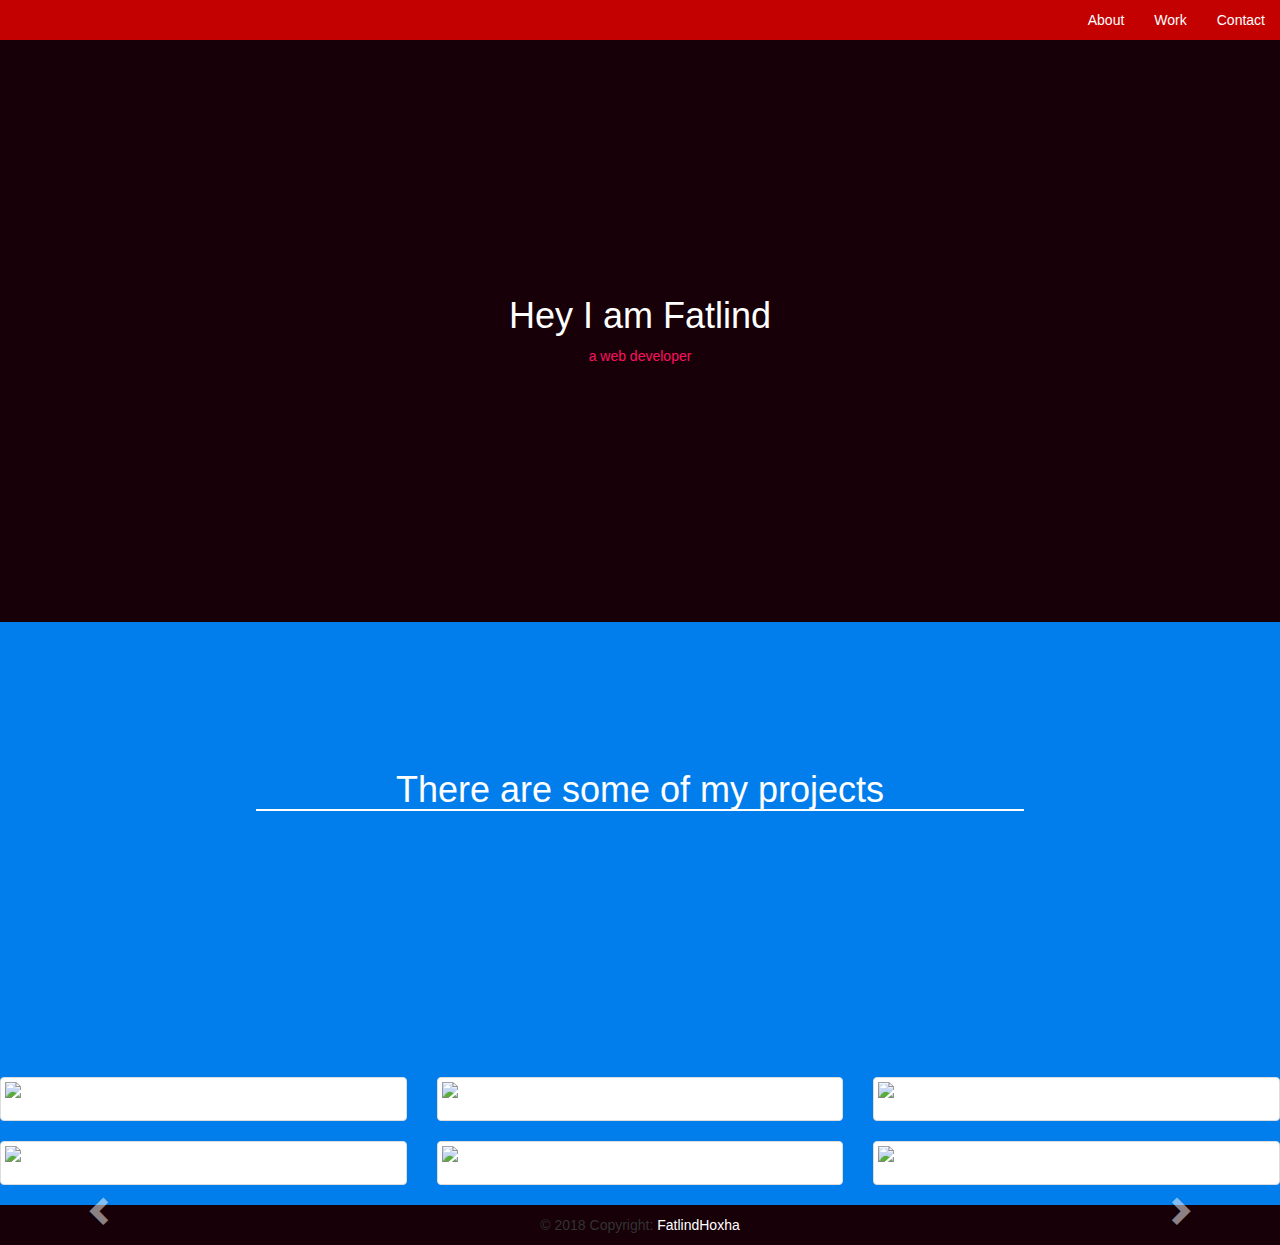
==== index.html @ 806d53d8 "Updates" ====
<!DOCTYPE html>
<html>
<head>
	<title>PersonalPortfolio</title>
	<link rel="stylesheet" type="text/css" href="style.css">
		<link rel="stylesheet" href="bootstrap-4.3.1-dist/css/bootstrap.min.css">
  <link rel="stylesheet" href="bootstrap-4.3.1-dist/css/bootstrap.css">
	<link rel="stylesheet" href="https://maxcdn.bootstrapcdn.com/bootstrap/3.4.0/css/bootstrap.min.css">

<!-- jQuery library -->
<script src="https://ajax.googleapis.com/ajax/libs/jquery/3.4.1/jquery.min.js"></script>
<!-- Latest compiled JavaScript -->
<script src="https://maxcdn.bootstrapcdn.com/bootstrap/3.4.0/js/bootstrap.min.js"></script>
</head>
<body>
	<header>
		<div class="row background">
    <!--<div class="col-1">
      <nav class="navbar navbar-toggleable-md navbar-light ">
    
        <button class="navbar-toggler navbar-toggler-left" type="button" data-toggle="collapse" data-target="#navbarSupportedContent" aria-controls="navbarSupportedContent" aria-expanded="false" aria-label="Toggle navigation">
          <span class="navbar-toggler-icon"></span>
        </button>
      </nav>
    </div>--> 
    <div class="col-11">
    		<ul class="nav justify-content-end">
  <li class="nav-item">
    <a class="nav-link active" href="">About</a>
  </li>
  <li class="nav-item">
    <a class="nav-link" href="#">Work</a>
  </li>
   <li class="nav-item">
    <a class="nav-link" href="Contact.html">Contact</a>
  </li>
</ul
      
    </div>
  </div>





	<!--
	<ul class="nav justify-content-end">
  <li class="nav-item">
    <a class="nav-link active" href="#">About</a>
  </li>
  <li class="nav-item">
    <a class="nav-link" href="#">Work</a>
  </li>
   <li class="nav-item">
    <a class="nav-link" href="#">Contact</a>
  </li>
</ul
 
		<ul class="nav nav-pills">
		  <li class="nav-item">
		    <a class="nav-link active" href="#">Active</a>
		  </li>
		  <li class="nav-item">
		    <a class="nav-link" href="#">Link</a>
		  </li>
		  <li class="nav-item">
		    <a class="nav-link disabled" href="#" tabindex="-1" aria-disabled="true">Disabled</a>
		  </li>
		</ul>-->
		<!--<ul class="nav nav-pills">
  <li class="nav-item">
    <a class="nav-link active" href="#">About</a>
    <li class="nav-item">
    <a class="nav-link active" href="#">Work</a>
    <li class="nav-item">
    <a class="nav-link active" href="#">Contact</a>
-->
  <!--
  <li class="nav-item dropdown">
    <a class="nav-link dropdown-toggle" data-toggle="dropdown" href="#" role="button" aria-haspopup="true" aria-expanded="false">Dropdown</a>
    <div class="dropdown-menu">
      <a class="dropdown-item" href="#">Action</a>
      <a class="dropdown-item" href="#">Another action</a>
      <a class="dropdown-item" href="#">Something else here</a>
      <div class="dropdown-divider"></div>
    </div>
  </li>-->


	</header>
			<section id="welcome-section" class="welcome-section">
<h1>Hey I am Fatlind</h1>
<p>a web developer</p>
</section>

	<section id="work">
		<section id="title">
			<h1>There are some of my projects</h1>
		</section>
		
	<div class="row">
		<div class="col-md-4">
			<div class="thumbnail">
				<a href="">
				<img src="https://c2.staticflickr.com/4/3689/10613180113_fdf7bcd316_b.jpg">
				</a>
				<div class="caption">
				</div>
			</div>		
	</div>
	<div class="col-md-4">
			<div class="thumbnail">
				<a href="">
				<img src="https://c2.staticflickr.com/4/3689/10613180113_fdf7bcd316_b.jpg">
				</a>
				<div class="caption">
				</div>
			</div>
		</div>
			<div class="col-md-4">
			 <div class="thumbnail">
				<a href="">
				<img src="https://c2.staticflickr.com/4/3689/10613180113_fdf7bcd316_b.jpg">
				</a>
				<div class="caption">
				</div>
			 </div>
			</div>
</div>
<div class="row">
		<div class="col-md-4">
			<div class="thumbnail">
				<a href="">
				<img src="https://c2.staticflickr.com/4/3689/10613180113_fdf7bcd316_b.jpg">
				</a>
				<div class="caption">
				</div>
			</div>		
	</div>
	<div class="col-md-4">
			<div class="thumbnail">
				<a href="">
				<img src="https://c2.staticflickr.com/4/3689/10613180113_fdf7bcd316_b.jpg">
				</a>
				<div class="caption">
				</div>
			</div>
		</div>
			<div class="col-md-4">
			 <div class="thumbnail">
				<a href="">
				<img src="https://c2.staticflickr.com/4/3689/10613180113_fdf7bcd316_b.jpg">
				</a>
				<div class="caption">
				</div>
			 </div>
			</div>
</div>
	</section>


<section id="slides">
    <div id="myCarousel" class="carousel slide" data-ride="carousel">
  <!-- Indicators -->
  <ol class="carousel-indicators">
    <li data-target="#myCarousel" data-slide-to="0" class="active"></li>
    <li data-target="#myCarousel" data-slide-to="1"></li>
    <li data-target="#myCarousel" data-slide-to="2"></li>
  </ol>

  <!-- Wrapper for slides -->
  <div class="carousel-inner">
  
    <div class="item">
      <img src="https://encrypted-tbn0.gstatic.com/images?q=tbn:ANd9GcS0feu5BfAD3grt6Usd8W6xfUdrLM9PPsj7ZLe42Tn7UqU_u4GcuQ" alt="New York">
    </div>
    <div class="item">
      <img src="https://encrypted-tbn0.gstatic.com/images?q=tbn:ANd9GcRIIQ-t7rDp0EsV-l-ntpeQ32FaeoiSa4K9OFOPBV0HHABIpg5H" alt="New York">
    </div>
    <div class="item">
      <img src="https://i.pinimg.com/originals/36/04/85/36048520b4d9281664f3656223fe53db.jpg" alt="New York">
    </div>
  </div>

  <!-- Left and right controls -->
  <a class="left carousel-control" href="#myCarousel" data-slide="prev">
    <span class="glyphicon glyphicon-chevron-left"></span>
    <span class="sr-only">Previous</span>
  </a>
  <a class="right carousel-control" href="#myCarousel" data-slide="next">
    <span class="glyphicon glyphicon-chevron-right"></span>
    <span class="sr-only">Next</span>
  </a>
</div>
		
	</section>

<!--<section id="projects" class="projects-section">
<h2 class="projects-section-header">These are some of my projects</h2>
<div class="projects-grid">
<a href="https://codepen.io/freeCodeCamp/full/zNqgVx" target="_blank" class="project project-tile">
<img class="project-image" src="https://raw.githubusercontent.com/freeCodeCamp/cdn/master/build/testable-projects-fcc/images/tribute.jpg" alt="project">
<p class="project-title">
<span class="code">&lt;</span>
Tribute Page
<span class="code">/&gt;</span>
</p>
</a>
<a href="https://codepen.io/freeCodeCamp/full/qRZeGZ" target="_blank" class="project project-tile">
<img class="project-image" src="https://raw.githubusercontent.com/freeCodeCamp/cdn/master/build/testable-projects-fcc/images/random-quote-machine.png" alt="project">
<p class="project-title">
<span class="code">&lt;</span>
Random Quote Machine
<span class="code">/&gt;</span>
</p>
</a>
<a href="https://codepen.io/freeCodeCamp/full/wgGVVX" target="_blank" class="project project-tile">
<img class="project-image" src="https://raw.githubusercontent.com/freeCodeCamp/cdn/master/build/testable-projects-fcc/images/calc.png" alt="project">
<p class="project-title">
<span class="code">&lt;</span>
JavaScript Calculator
<span class="code">/&gt;</span>
</p>
</a>
<a href="https://codepen.io/freeCodeCamp/full/mVEJag" target="_blank" class="project project-tile">
<img class="project-image" src="https://raw.githubusercontent.com/freeCodeCamp/cdn/master/build/testable-projects-fcc/images/map.jpg" alt="project">
<p class="project-title">
<span class="code">&lt;</span>
Map Data Across the Globe
<span class="code">/&gt;</span>
</p>
</a>
<a href="https://codepen.io/freeCodeCamp/full/wGqEga" target="_blank" class="project project-tile">
<img class="project-image" src="https://raw.githubusercontent.com/freeCodeCamp/cdn/master/build/testable-projects-fcc/images/wiki.png" alt="project">
<p class="project-title">
<span class="code">&lt;</span>
Wikipedia Viewer
<span class="code">/&gt;</span>
</p>
</a>
<a href="https://codepen.io/freeCodeCamp/full/KzXQgy" target="_blank" class="project project-tile">
<img class="project-image" src="https://raw.githubusercontent.com/freeCodeCamp/cdn/master/build/testable-projects-fcc/images/tic-tac-toe.png" alt="project">
<p class="project-title">
<span class="code">&lt;</span>
Tic Tac Toe Game
<span class="code">/&gt;</span>
</p>
</a>
</div>
<a href="https://codepen.io/FreeCodeCamp/" class="btn btn-show-all" target="_blank">Show all<i class="fas fa-chevron-right"></i></a>
</section>
-->

</body>

	<!-- Footer -->
<footer class="page-footer font-small blue">

  <!-- Copyright -->
  <div class="footer-copyright text-center py-3">© 2018 Copyright:
    <a href="https://www.linkedin.com/in/fatlind-hoxha-b3066a171/"> FatlindHoxha</a>
  </div>
  <!-- Copyright -->

</footer>
<!-- Footer -->

</html>
---- style.css ----
*
{
	margin: 0;
	padding: 0;
}
body
{
	background-color: #170008 !important;
}


#welcome-section{
	color: white;
	text-decoration: none;
	text-align: center;
	margin: 20%;
}
#welcome-section p{
	color: #FE1060; 
}

.nav {
background-color: #C40101 !important;

}
.col-11 {
    -ms-flex: 0 0 91.666667% !important;
    flex: 0 0 100% !important;
    max-width: 100% !important;
}
a {
	color: white !important;
}
#work
{
	background-color: #017EEC !important;
}
#title
{
	margin: 10% !important;
	padding: 10% !important;
	text-align: center !important;
	color: white !important;
}
#title h1
{
	border-bottom: 2px  solid white !important;
}
/*
#projects
{
	display: block !important;
}
.projects-grid {
    display: grid;
    grid-template-columns: repeat(auto-fit, minmax(320px, 1fr));
    grid-gap: 4rem;
    width: 100%;
    max-width: 1280px;
    margin: 0 auto;
    margin-bottom: 6rem;
}
.projects-section-header
{
	text-align: center;
	color: white;
}
*/
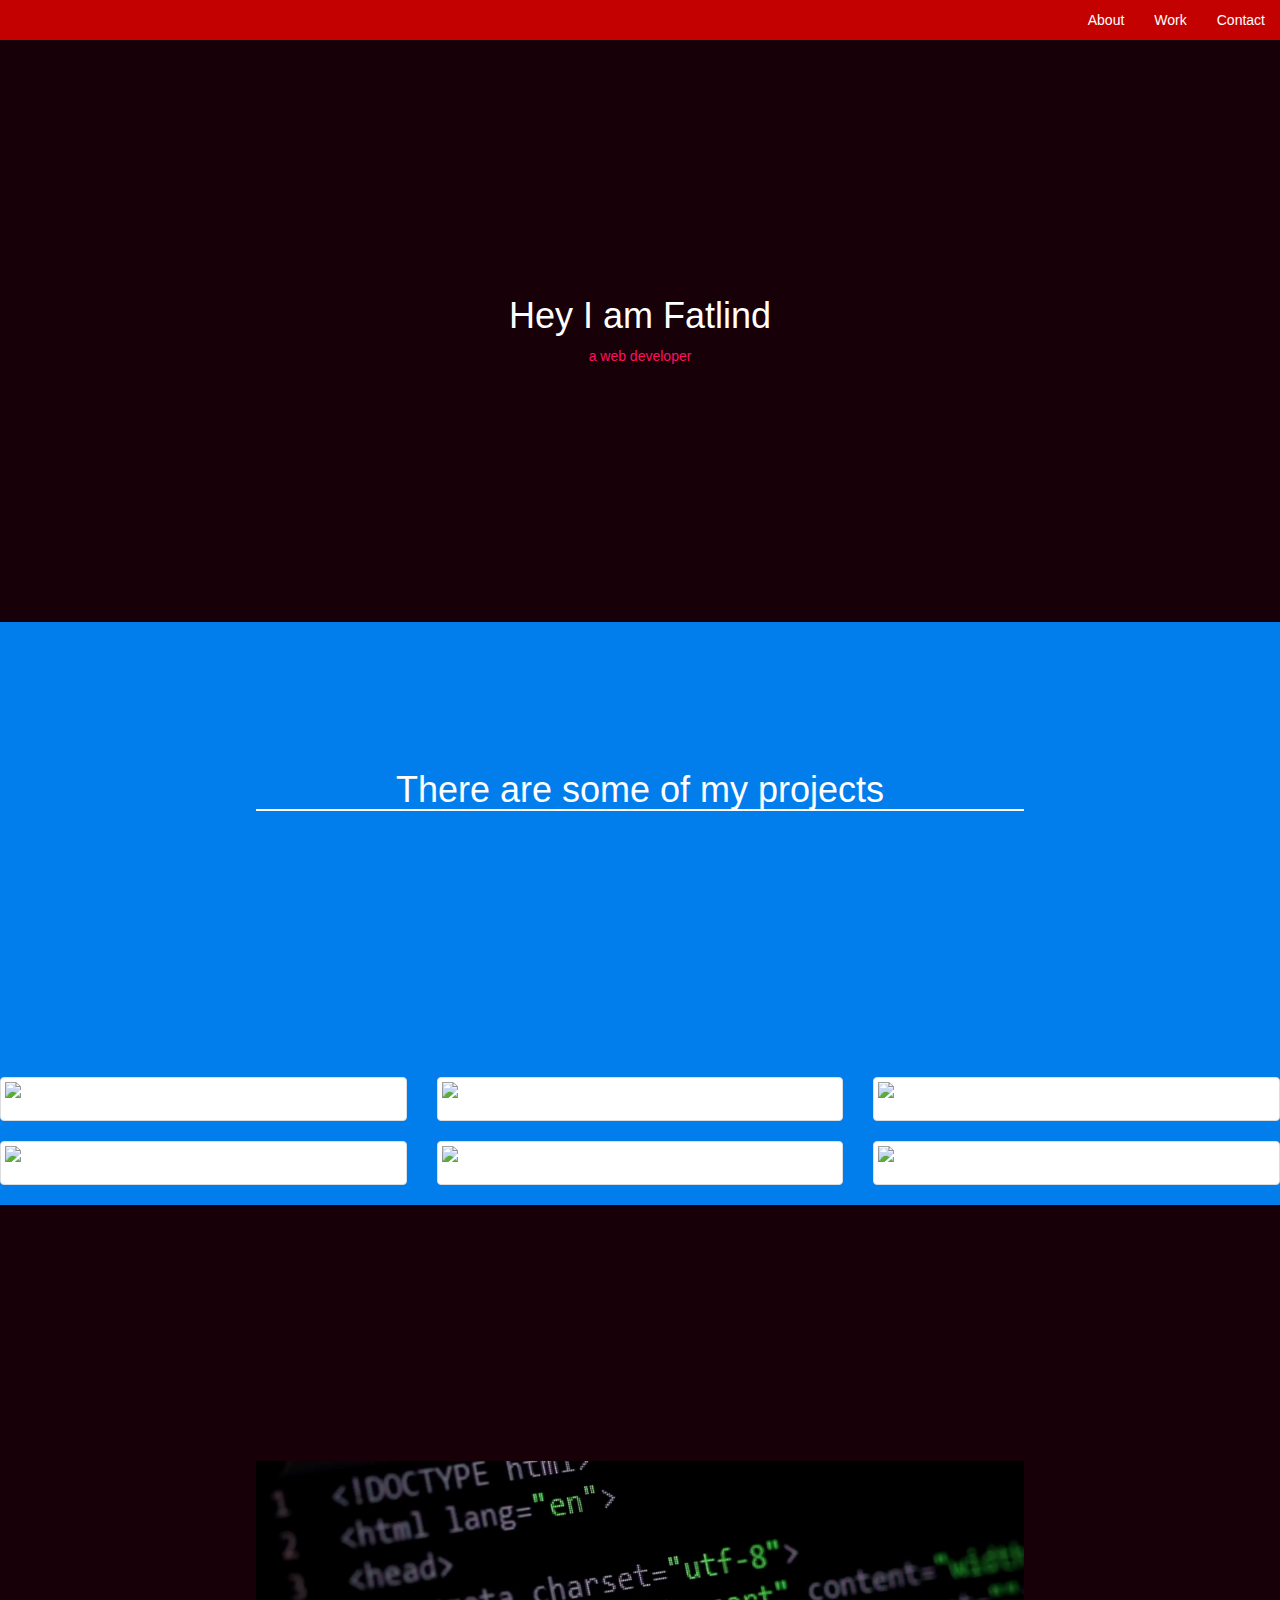
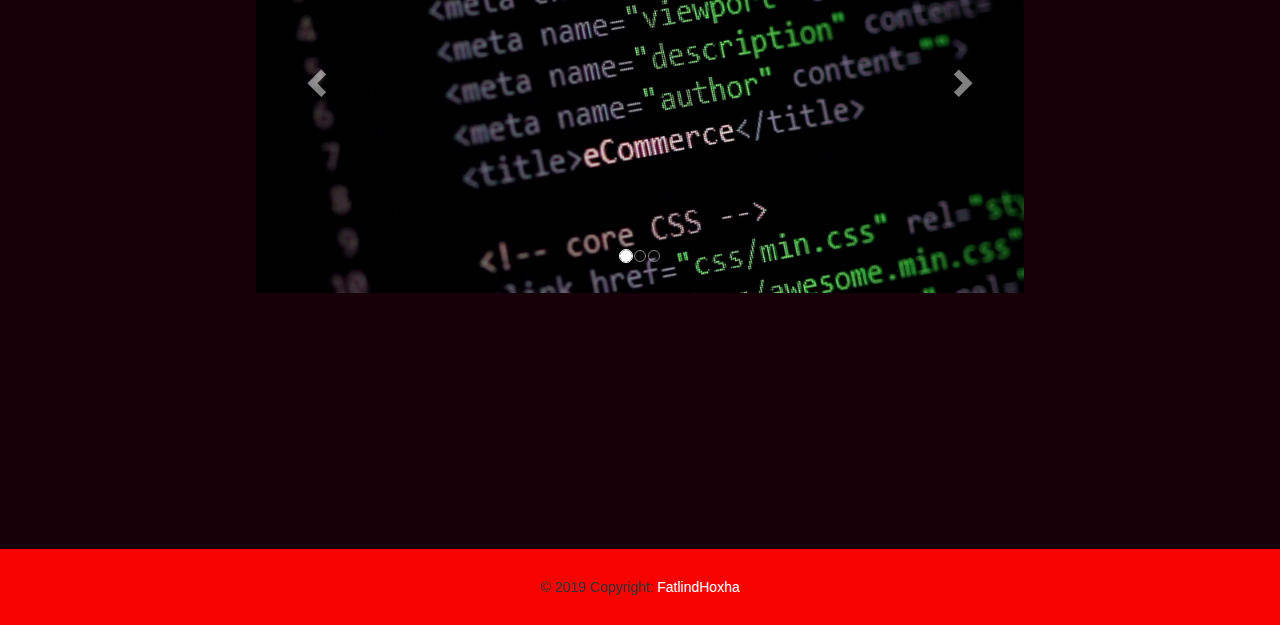
==== commit 10ca7e2e: "Updates" ====
--- a/index.html
+++ b/index.html
@@ -160,7 +160,7 @@
 
 
 <section id="slides">
-    <div id="myCarousel" class="carousel slide" data-ride="carousel">
+<div id="myCarousel" class="carousel slide" data-ride="carousel">
   <!-- Indicators -->
   <ol class="carousel-indicators">
     <li data-target="#myCarousel" data-slide-to="0" class="active"></li>
@@ -170,15 +170,16 @@
 
   <!-- Wrapper for slides -->
   <div class="carousel-inner">
-  
+    <div class="item active">
+      <img src="heyyyy.png" alt="Los Angeles">
+    </div>
+
     <div class="item">
-      <img src="https://encrypted-tbn0.gstatic.com/images?q=tbn:ANd9GcS0feu5BfAD3grt6Usd8W6xfUdrLM9PPsj7ZLe42Tn7UqU_u4GcuQ" alt="New York">
-    </div>
+      <img src="html-editor.jpg" alt="Chicago">
+    </div>
+
     <div class="item">
-      <img src="https://encrypted-tbn0.gstatic.com/images?q=tbn:ANd9GcRIIQ-t7rDp0EsV-l-ntpeQ32FaeoiSa4K9OFOPBV0HHABIpg5H" alt="New York">
-    </div>
-    <div class="item">
-      <img src="https://i.pinimg.com/originals/36/04/85/36048520b4d9281664f3656223fe53db.jpg" alt="New York">
+      <img src="images.jpg" alt="New York">
     </div>
   </div>
 
@@ -191,7 +192,7 @@
     <span class="glyphicon glyphicon-chevron-right"></span>
     <span class="sr-only">Next</span>
   </a>
-</div>
+</div> 
 		
 	</section>
 
@@ -257,7 +258,7 @@
 <footer class="page-footer font-small blue">
 
   <!-- Copyright -->
-  <div class="footer-copyright text-center py-3">© 2018 Copyright:
+  <div class="footer-copyright text-center py-3">© 2019 Copyright:
     <a href="https://www.linkedin.com/in/fatlind-hoxha-b3066a171/"> FatlindHoxha</a>
   </div>
   <!-- Copyright -->
--- a/style.css
+++ b/style.css
@@ -46,6 +46,16 @@
 {
 	border-bottom: 2px  solid white !important;
 }
+#slides
+{
+	margin: 10% !important;
+	padding: 10% !important;
+}
+.page-footer
+{
+	background-color: #F70101 !important;
+	line-height: 4 !important;
+}
 /*
 #projects
 {
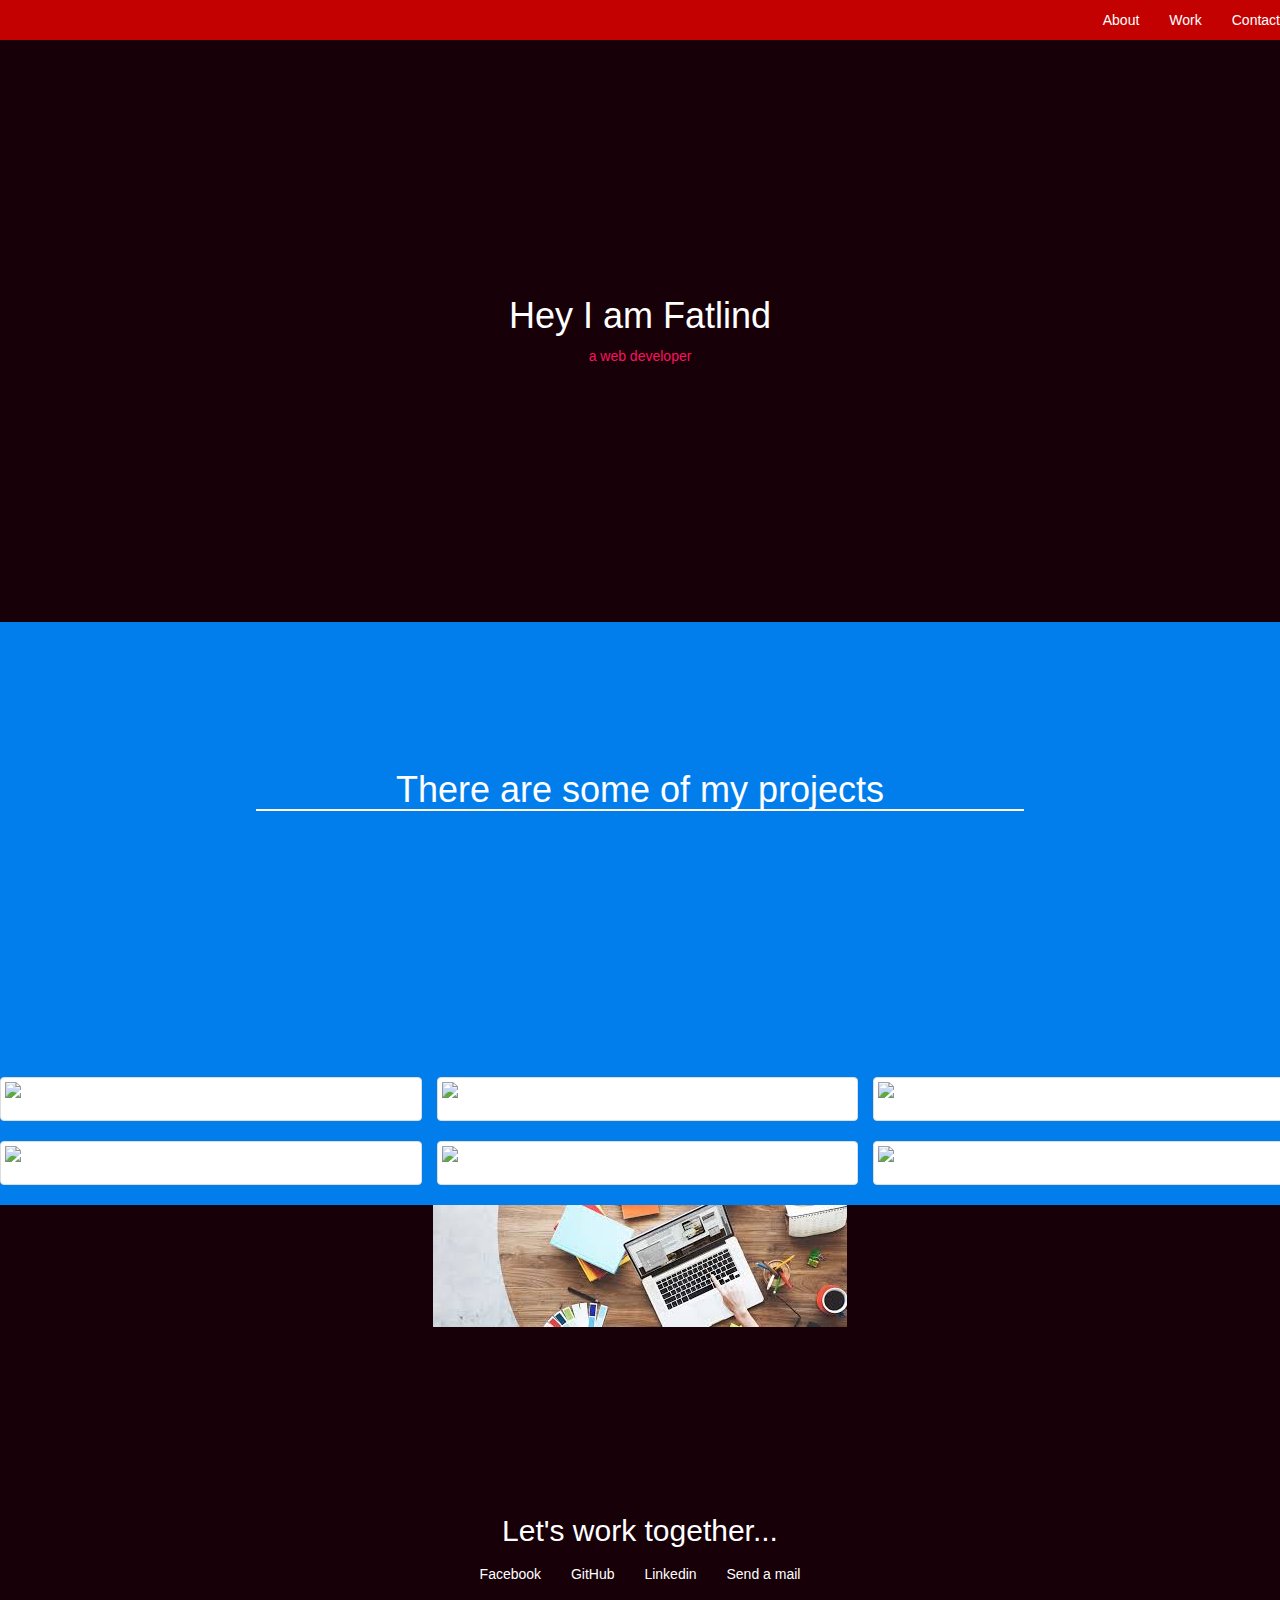
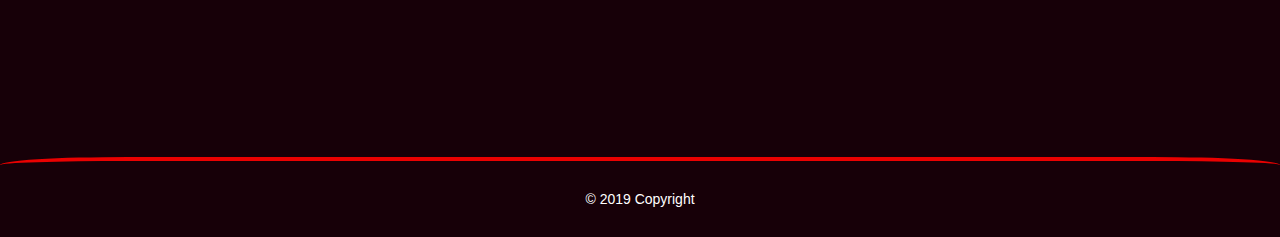
==== commit ac764b2a: "Updates" ====
--- a/index.html
+++ b/index.html
@@ -2,96 +2,51 @@
 <html>
 <head>
 	<title>PersonalPortfolio</title>
-	<link rel="stylesheet" type="text/css" href="style.css">
+	    <link rel="stylesheet" type="text/css" href="style.css">
 		<link rel="stylesheet" href="bootstrap-4.3.1-dist/css/bootstrap.min.css">
-  <link rel="stylesheet" href="bootstrap-4.3.1-dist/css/bootstrap.css">
-	<link rel="stylesheet" href="https://maxcdn.bootstrapcdn.com/bootstrap/3.4.0/css/bootstrap.min.css">
+        <link rel="stylesheet" href="bootstrap-4.3.1-dist/css/bootstrap.css">
+	    <link rel="stylesheet" href="https://maxcdn.bootstrapcdn.com/bootstrap/3.4.0/css/bootstrap.min.css">
 
 <!-- jQuery library -->
-<script src="https://ajax.googleapis.com/ajax/libs/jquery/3.4.1/jquery.min.js"></script>
+        <script src="https://ajax.googleapis.com/ajax/libs/jquery/3.4.1/jquery.min.js">
+        	
+        </script>
 <!-- Latest compiled JavaScript -->
-<script src="https://maxcdn.bootstrapcdn.com/bootstrap/3.4.0/js/bootstrap.min.js"></script>
+        <script src="https://maxcdn.bootstrapcdn.com/bootstrap/3.4.0/js/bootstrap.min.js">
+        	
+        </script>
 </head>
 <body>
 	<header>
 		<div class="row background">
-    <!--<div class="col-1">
-      <nav class="navbar navbar-toggleable-md navbar-light ">
-    
-        <button class="navbar-toggler navbar-toggler-left" type="button" data-toggle="collapse" data-target="#navbarSupportedContent" aria-controls="navbarSupportedContent" aria-expanded="false" aria-label="Toggle navigation">
-          <span class="navbar-toggler-icon"></span>
-        </button>
-      </nav>
-    </div>--> 
-    <div class="col-11">
-    		<ul class="nav justify-content-end">
-  <li class="nav-item">
-    <a class="nav-link active" href="">About</a>
-  </li>
-  <li class="nav-item">
-    <a class="nav-link" href="#">Work</a>
-  </li>
-   <li class="nav-item">
-    <a class="nav-link" href="Contact.html">Contact</a>
-  </li>
-</ul
-      
-    </div>
-  </div>
+     
+            <div class="col-11">
+	    		<ul class="nav justify-content-end">
+					  <li class="nav-item">
+					    <a class="nav-link active" href="">About</a>
+					  </li>
+					  <li class="nav-item">
+					    <a class="nav-link" href="work">Work</a>
+					  </li>
+					   <li class="nav-item">
+					    <a class="nav-link" href="Contact.html">Contact</a>
+					  </li>
+	            </ul>
+     
+            </div>
+        </div>
 
 
 
 
 
-	<!--
-	<ul class="nav justify-content-end">
-  <li class="nav-item">
-    <a class="nav-link active" href="#">About</a>
-  </li>
-  <li class="nav-item">
-    <a class="nav-link" href="#">Work</a>
-  </li>
-   <li class="nav-item">
-    <a class="nav-link" href="#">Contact</a>
-  </li>
-</ul
- 
-		<ul class="nav nav-pills">
-		  <li class="nav-item">
-		    <a class="nav-link active" href="#">Active</a>
-		  </li>
-		  <li class="nav-item">
-		    <a class="nav-link" href="#">Link</a>
-		  </li>
-		  <li class="nav-item">
-		    <a class="nav-link disabled" href="#" tabindex="-1" aria-disabled="true">Disabled</a>
-		  </li>
-		</ul>-->
-		<!--<ul class="nav nav-pills">
-  <li class="nav-item">
-    <a class="nav-link active" href="#">About</a>
-    <li class="nav-item">
-    <a class="nav-link active" href="#">Work</a>
-    <li class="nav-item">
-    <a class="nav-link active" href="#">Contact</a>
--->
-  <!--
-  <li class="nav-item dropdown">
-    <a class="nav-link dropdown-toggle" data-toggle="dropdown" href="#" role="button" aria-haspopup="true" aria-expanded="false">Dropdown</a>
-    <div class="dropdown-menu">
-      <a class="dropdown-item" href="#">Action</a>
-      <a class="dropdown-item" href="#">Another action</a>
-      <a class="dropdown-item" href="#">Something else here</a>
-      <div class="dropdown-divider"></div>
-    </div>
-  </li>-->
-
 
 	</header>
 			<section id="welcome-section" class="welcome-section">
-<h1>Hey I am Fatlind</h1>
-<p>a web developer</p>
-</section>
+					<h1>Hey I am Fatlind</h1>
+					<p>a web developer</p>
+            </section>
+
 
 	<section id="work">
 		<section id="title">
@@ -99,168 +54,90 @@
 		</section>
 		
 	<div class="row">
-		<div class="col-md-4">
-			<div class="thumbnail">
-				<a href="">
-				<img src="https://c2.staticflickr.com/4/3689/10613180113_fdf7bcd316_b.jpg">
-				</a>
-				<div class="caption">
+				<div class="col-md-4">
+					<div class="thumbnail">
+						<a href="https://github.com/fatlindhoxha05/Arking.git">
+						<img src="https://c2.staticflickr.com/4/3689/10613180113_fdf7bcd316_b.jpg">
+						</a>
+						<div class="caption">
+						</div>
+					</div>		
+			</div>
+			<div class="col-md-4">
+					<div class="thumbnail">
+						<a href="">
+						<img src="https://c2.staticflickr.com/4/3689/10613180113_fdf7bcd316_b.jpg">
+						</a>
+						<div class="caption">
+						</div>
+					</div>
 				</div>
-			</div>		
-	</div>
-	<div class="col-md-4">
-			<div class="thumbnail">
-				<a href="">
-				<img src="https://c2.staticflickr.com/4/3689/10613180113_fdf7bcd316_b.jpg">
-				</a>
-				<div class="caption">
-				</div>
-			</div>
-		</div>
-			<div class="col-md-4">
-			 <div class="thumbnail">
-				<a href="">
-				<img src="https://c2.staticflickr.com/4/3689/10613180113_fdf7bcd316_b.jpg">
-				</a>
-				<div class="caption">
-				</div>
-			 </div>
-			</div>
+					<div class="col-md-4">
+					 <div class="thumbnail">
+						<a href="">
+						<img src="https://c2.staticflickr.com/4/3689/10613180113_fdf7bcd316_b.jpg">
+						</a>
+						<div class="caption">
+						</div>
+					 </div>
+					</div>
 </div>
 <div class="row">
-		<div class="col-md-4">
-			<div class="thumbnail">
-				<a href="">
-				<img src="https://c2.staticflickr.com/4/3689/10613180113_fdf7bcd316_b.jpg">
-				</a>
-				<div class="caption">
+				<div class="col-md-4">
+					<div class="thumbnail">
+						<a href="">
+						<img src="https://c2.staticflickr.com/4/3689/10613180113_fdf7bcd316_b.jpg">
+						</a>
+						<div class="caption">
+						</div>
+					</div>		
+			</div>
+			<div class="col-md-4">
+					<div class="thumbnail">
+						<a href="">
+						<img src="https://c2.staticflickr.com/4/3689/10613180113_fdf7bcd316_b.jpg">
+						</a>
+						<div class="caption">
+						</div>
+					</div>
 				</div>
-			</div>		
-	</div>
-	<div class="col-md-4">
-			<div class="thumbnail">
-				<a href="">
-				<img src="https://c2.staticflickr.com/4/3689/10613180113_fdf7bcd316_b.jpg">
-				</a>
-				<div class="caption">
-				</div>
-			</div>
-		</div>
-			<div class="col-md-4">
-			 <div class="thumbnail">
-				<a href="">
-				<img src="https://c2.staticflickr.com/4/3689/10613180113_fdf7bcd316_b.jpg">
-				</a>
-				<div class="caption">
-				</div>
-			 </div>
-			</div>
+					<div class="col-md-4">
+					 <div class="thumbnail">
+						<a href="">
+						<img src="https://c2.staticflickr.com/4/3689/10613180113_fdf7bcd316_b.jpg">
+						</a>
+						<div class="caption">
+						</div>
+					 </div>
+					</div>
 </div>
 	</section>
+	<div class="img-hover">
+		<a href="#"><img src="img1.jpg" alt="hover"></a>
+	</div>
+	<section id="contact" class="contact-section">
+				<div class="contact-section-header">
+					<h2>Let's work together...</h2>
+					
+					</div>
+					<div class="contact-links">
+					<a href="https://www.facebook.com/fatlindbhoxha" target="_blank" class="btn contact-details"><i class="fab fa-facebook-square"></i> Facebook</a>
+					<a id="profile-link" href="https://github.com/fatlindhoxha05" target="_blank" class="btn contact-details"><i class="fab fa-github"></i> GitHub</a>
+					<a href="https://www.linkedin.com/in/fatlind-hoxha-b3066a171/" target="_blank" class="btn contact-details"><i class="fab fa-twitter"></i> Linkedin</a>
+					<a href="mailto:fatlind.lh@gmail.com.com" class="btn contact-details"><i class="fas fa-at"></i> Send a mail</a>
+					
+				</div>
+</section>
 
-
-<section id="slides">
-<div id="myCarousel" class="carousel slide" data-ride="carousel">
-  <!-- Indicators -->
-  <ol class="carousel-indicators">
-    <li data-target="#myCarousel" data-slide-to="0" class="active"></li>
-    <li data-target="#myCarousel" data-slide-to="1"></li>
-    <li data-target="#myCarousel" data-slide-to="2"></li>
-  </ol>
-
-  <!-- Wrapper for slides -->
-  <div class="carousel-inner">
-    <div class="item active">
-      <img src="heyyyy.png" alt="Los Angeles">
-    </div>
-
-    <div class="item">
-      <img src="html-editor.jpg" alt="Chicago">
-    </div>
-
-    <div class="item">
-      <img src="images.jpg" alt="New York">
-    </div>
-  </div>
-
-  <!-- Left and right controls -->
-  <a class="left carousel-control" href="#myCarousel" data-slide="prev">
-    <span class="glyphicon glyphicon-chevron-left"></span>
-    <span class="sr-only">Previous</span>
-  </a>
-  <a class="right carousel-control" href="#myCarousel" data-slide="next">
-    <span class="glyphicon glyphicon-chevron-right"></span>
-    <span class="sr-only">Next</span>
-  </a>
-</div> 
-		
-	</section>
-
-<!--<section id="projects" class="projects-section">
-<h2 class="projects-section-header">These are some of my projects</h2>
-<div class="projects-grid">
-<a href="https://codepen.io/freeCodeCamp/full/zNqgVx" target="_blank" class="project project-tile">
-<img class="project-image" src="https://raw.githubusercontent.com/freeCodeCamp/cdn/master/build/testable-projects-fcc/images/tribute.jpg" alt="project">
-<p class="project-title">
-<span class="code">&lt;</span>
-Tribute Page
-<span class="code">/&gt;</span>
-</p>
-</a>
-<a href="https://codepen.io/freeCodeCamp/full/qRZeGZ" target="_blank" class="project project-tile">
-<img class="project-image" src="https://raw.githubusercontent.com/freeCodeCamp/cdn/master/build/testable-projects-fcc/images/random-quote-machine.png" alt="project">
-<p class="project-title">
-<span class="code">&lt;</span>
-Random Quote Machine
-<span class="code">/&gt;</span>
-</p>
-</a>
-<a href="https://codepen.io/freeCodeCamp/full/wgGVVX" target="_blank" class="project project-tile">
-<img class="project-image" src="https://raw.githubusercontent.com/freeCodeCamp/cdn/master/build/testable-projects-fcc/images/calc.png" alt="project">
-<p class="project-title">
-<span class="code">&lt;</span>
-JavaScript Calculator
-<span class="code">/&gt;</span>
-</p>
-</a>
-<a href="https://codepen.io/freeCodeCamp/full/mVEJag" target="_blank" class="project project-tile">
-<img class="project-image" src="https://raw.githubusercontent.com/freeCodeCamp/cdn/master/build/testable-projects-fcc/images/map.jpg" alt="project">
-<p class="project-title">
-<span class="code">&lt;</span>
-Map Data Across the Globe
-<span class="code">/&gt;</span>
-</p>
-</a>
-<a href="https://codepen.io/freeCodeCamp/full/wGqEga" target="_blank" class="project project-tile">
-<img class="project-image" src="https://raw.githubusercontent.com/freeCodeCamp/cdn/master/build/testable-projects-fcc/images/wiki.png" alt="project">
-<p class="project-title">
-<span class="code">&lt;</span>
-Wikipedia Viewer
-<span class="code">/&gt;</span>
-</p>
-</a>
-<a href="https://codepen.io/freeCodeCamp/full/KzXQgy" target="_blank" class="project project-tile">
-<img class="project-image" src="https://raw.githubusercontent.com/freeCodeCamp/cdn/master/build/testable-projects-fcc/images/tic-tac-toe.png" alt="project">
-<p class="project-title">
-<span class="code">&lt;</span>
-Tic Tac Toe Game
-<span class="code">/&gt;</span>
-</p>
-</a>
-</div>
-<a href="https://codepen.io/FreeCodeCamp/" class="btn btn-show-all" target="_blank">Show all<i class="fas fa-chevron-right"></i></a>
-</section>
--->
 
 </body>
 
 	<!-- Footer -->
 <footer class="page-footer font-small blue">
 
-  <!-- Copyright -->
-  <div class="footer-copyright text-center py-3">© 2019 Copyright:
-    <a href="https://www.linkedin.com/in/fatlind-hoxha-b3066a171/"> FatlindHoxha</a>
-  </div>
+		  <!-- Copyright -->
+		  <div class="footer-copyright text-center py-3">© 2019 Copyright
+		  </div>
   <!-- Copyright -->
 
 </footer>
--- a/style.css
+++ b/style.css
@@ -1,26 +1,30 @@
 *
 {
-	margin: 0;
-	padding: 0;
+  margin: 0;
+  padding: 0;
 }
 body
 {
-	background-color: #170008 !important;
+  margin: 0 !important;
+  padding: 0 !important;
+  background-color: #170008 !important;
 }
 
 
 #welcome-section{
-	color: white;
-	text-decoration: none;
-	text-align: center;
-	margin: 20%;
+  color: white;
+  text-decoration: none;
+  text-align: center;
+  margin: 20%;
 }
 #welcome-section p{
-	color: #FE1060; 
+  color: #FE1060; 
 }
 
 .nav {
-background-color: #C40101 !important;
+  width: 100% !important;
+  
+    background-color: #C40101 !important;
 
 }
 .col-11 {
@@ -28,51 +32,82 @@
     flex: 0 0 100% !important;
     max-width: 100% !important;
 }
+.col-md-4
+{
+  padding-right: 0 !important;
+}
 a {
-	color: white !important;
+  color: white !important;
 }
 #work
 {
-	background-color: #017EEC !important;
+	width: 100% !important;
+	height: auto !important	;
+  background-color: #017EEC !important;
 }
 #title
 {
-	margin: 10% !important;
-	padding: 10% !important;
-	text-align: center !important;
-	color: white !important;
+  margin: 10% !important;
+  padding: 10% !important;
+  text-align: center !important;
+  color: white !important;
 }
 #title h1
 {
-	border-bottom: 2px  solid white !important;
+  border-bottom: 2px  solid white !important;
 }
 #slides
 {
-	margin: 10% !important;
-	padding: 10% !important;
+
+  margin: 10% !important;
+  padding: 10% !important;
+}
+.blue
+{
+
+  border-width:10%;
+  border-top: 4px solid !important;
+  border-color: #EA0101  !important;
+  border-radius: 10% !important;
 }
 .page-footer
 {
-	background-color: #F70101 !important;
-	line-height: 4 !important;
+
+  color: white !important; 
+  line-height: 4 !important;
 }
-/*
-#projects
+
+.col-11{
+  padding-right: 0 !important;
+}
+.row
 {
-	display: block !important;
+	padding-right: o !important;
+background-color: #017EEC !important;
 }
-.projects-grid {
-    display: grid;
-    grid-template-columns: repeat(auto-fit, minmax(320px, 1fr));
-    grid-gap: 4rem;
-    width: 100%;
-    max-width: 1280px;
-    margin: 0 auto;
-    margin-bottom: 6rem;
+#contact
+{
+	text-align: center !important;
+    margin: 8% !important;
+    padding: 5% !important;
+    color: white !important;
 }
-.projects-section-header
+a
 {
-	text-align: center;
-	color: white;
+	cursor: pointer !important;
 }
-*/
+a:hover
+{
+	padding-bottom: 2% !important;
+}
+.img-hover
+{
+	text-align: center !important;
+	cursor: pointer !important;
+	overflow: hidden !important;
+	transition: transform .2s ease-in-out !important;
+}
+a:hover{
+
+transform: translate3d(0,-150px,0);
+}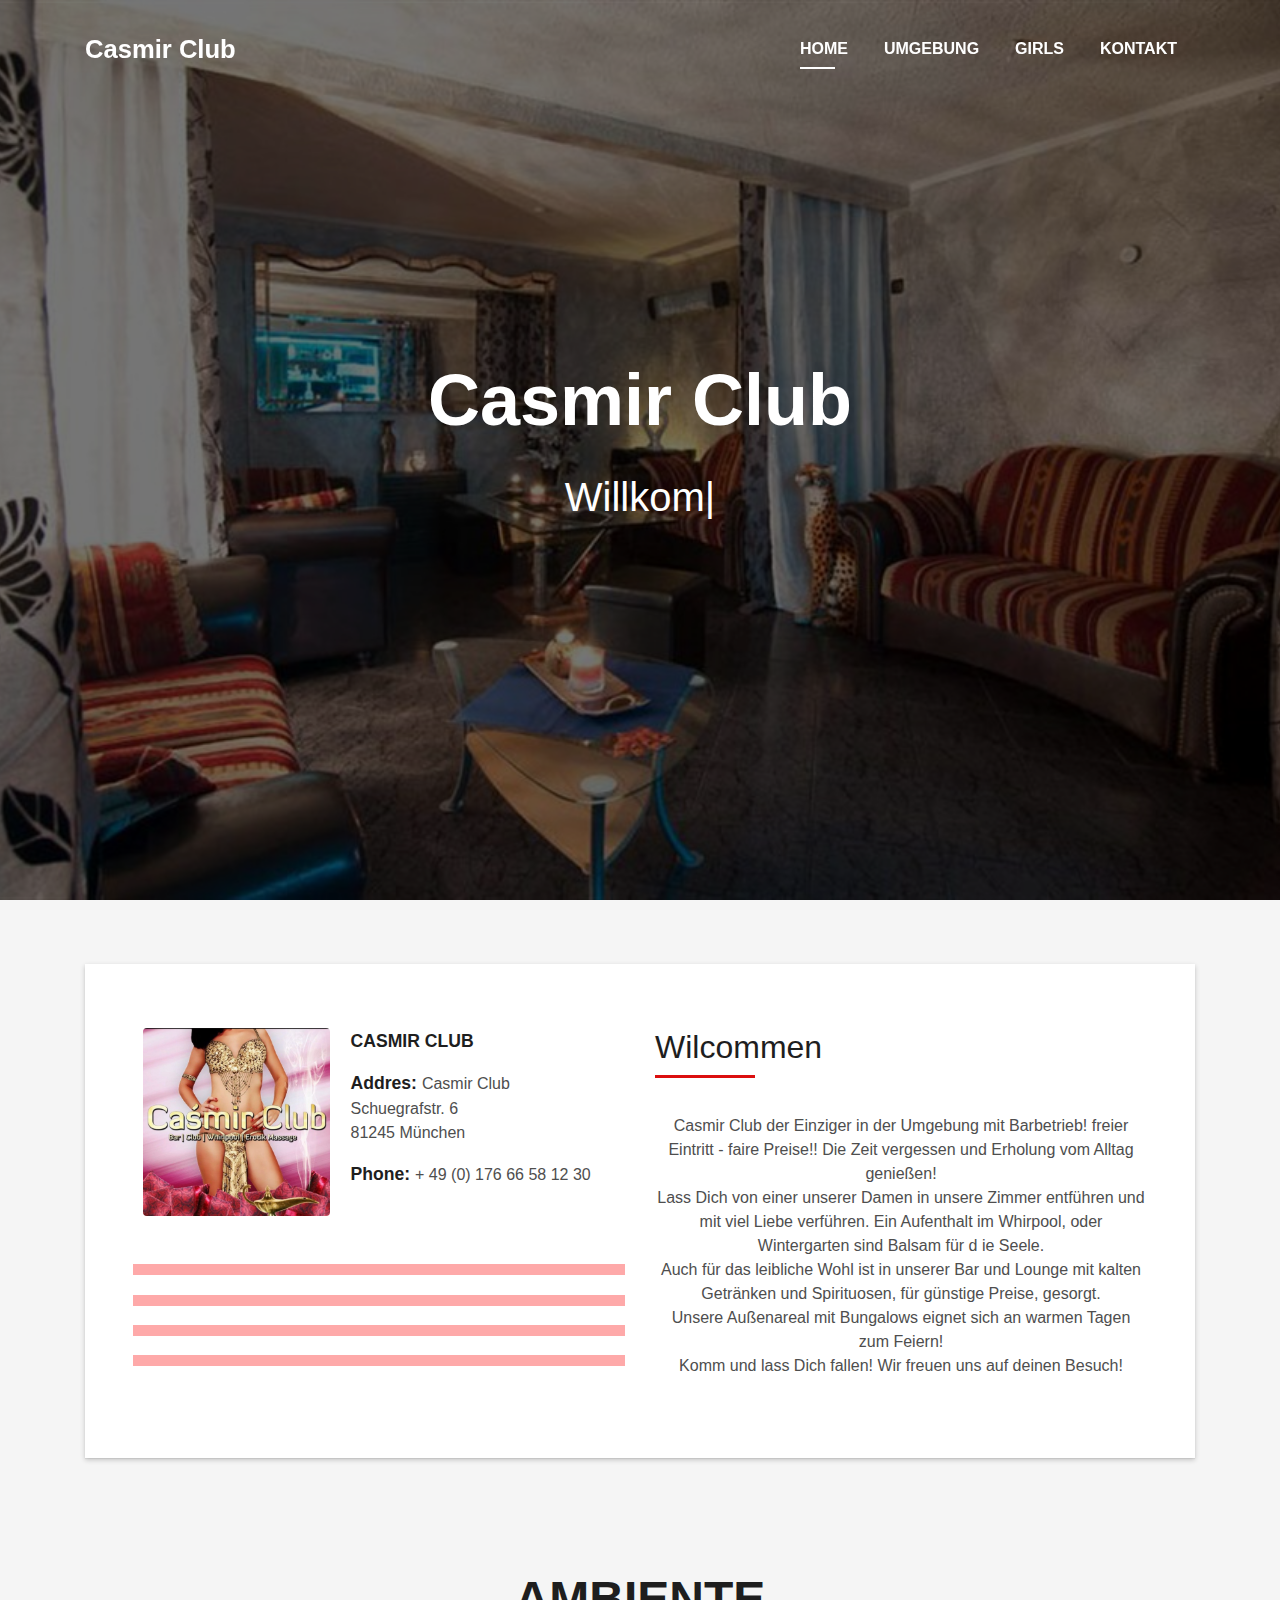
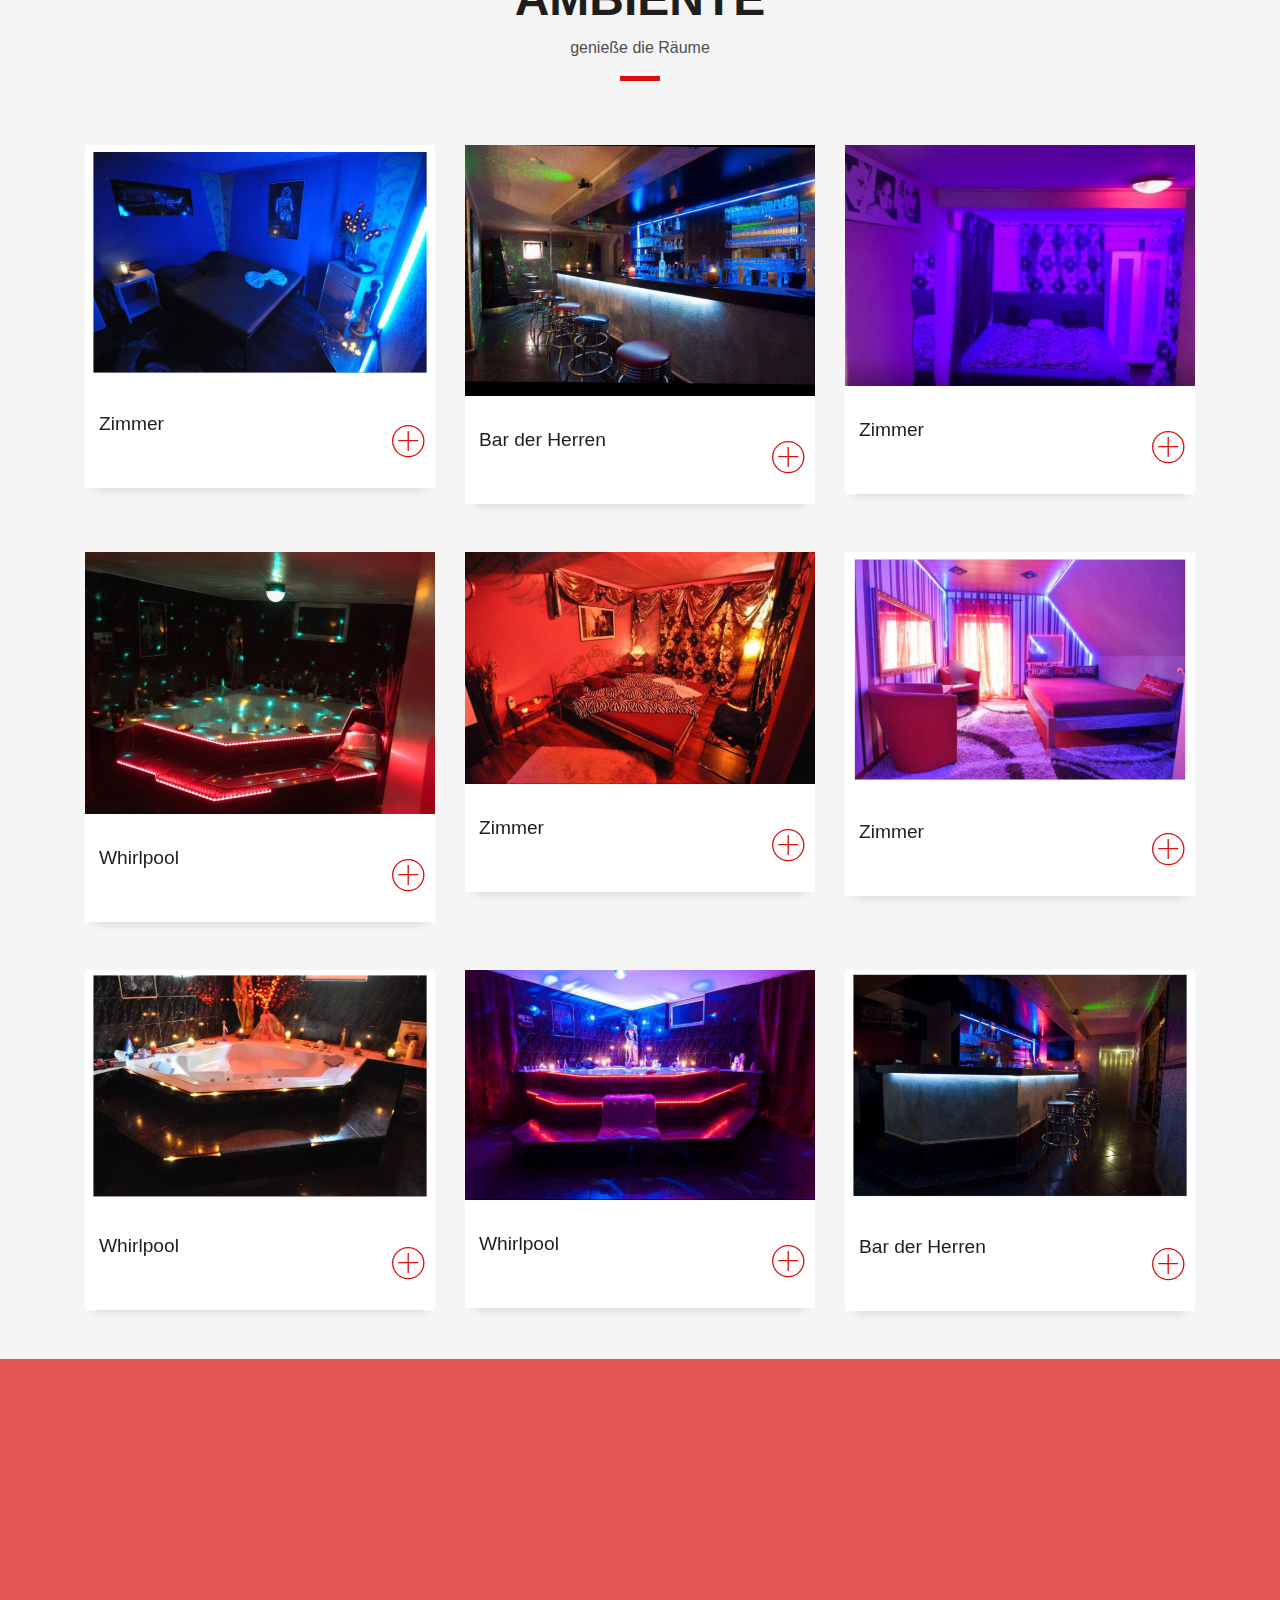
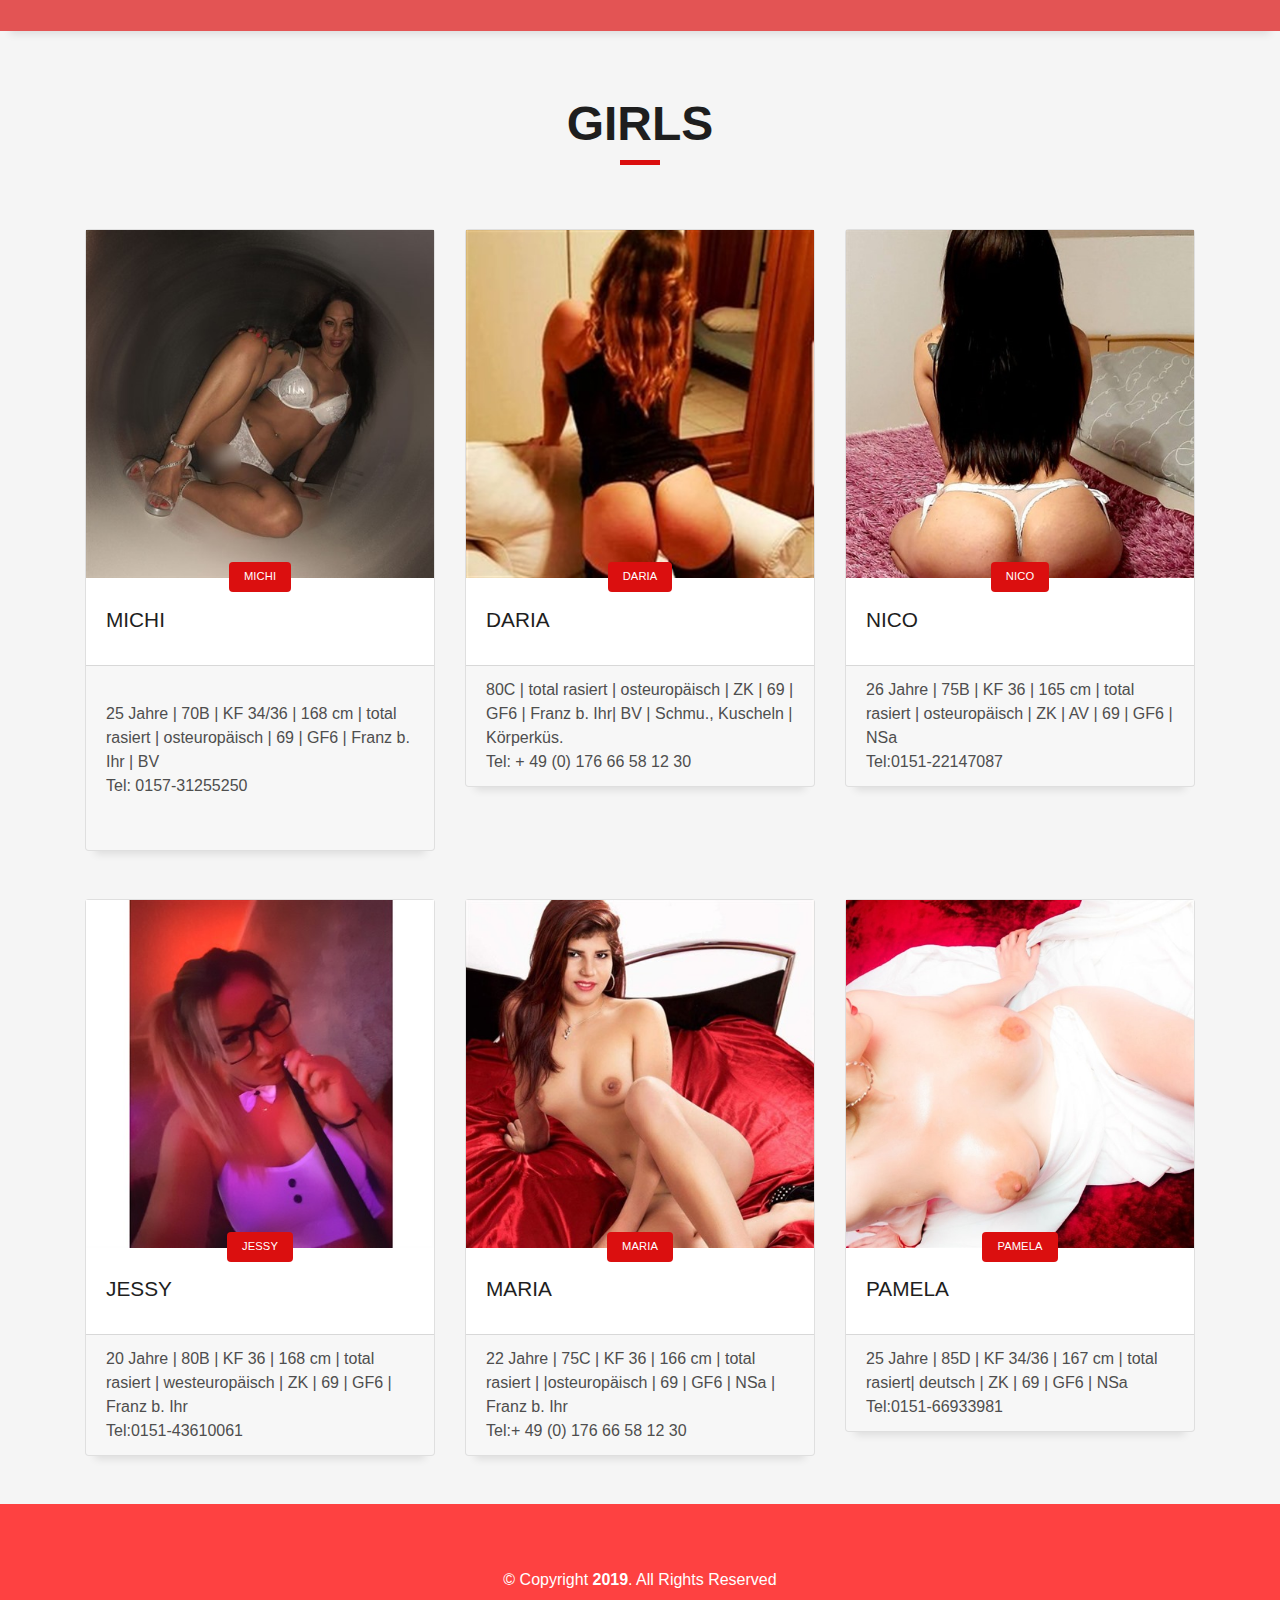
==== commit 42811847: "CasmirChanges" ====
--- a/index.html
+++ b/index.html
@@ -1,146 +1,689 @@
 <!DOCTYPE html>
-<html>
+<html lang="en">
 <head>
-	<title>PersonalPortfolio</title>
-	    <link rel="stylesheet" type="text/css" href="style.css">
-		<link rel="stylesheet" href="bootstrap-4.3.1-dist/css/bootstrap.min.css">
-        <link rel="stylesheet" href="bootstrap-4.3.1-dist/css/bootstrap.css">
-	    <link rel="stylesheet" href="https://maxcdn.bootstrapcdn.com/bootstrap/3.4.0/css/bootstrap.min.css">
-
-<!-- jQuery library -->
-        <script src="https://ajax.googleapis.com/ajax/libs/jquery/3.4.1/jquery.min.js">
-        	
-        </script>
-<!-- Latest compiled JavaScript -->
-        <script src="https://maxcdn.bootstrapcdn.com/bootstrap/3.4.0/js/bootstrap.min.js">
-        	
-        </script>
+  <meta charset="utf-8">
+  <title>Casmir Club</title>
+  <meta content="width=device-width, initial-scale=1.0" name="viewport">
+  <meta content="" name="keywords">
+  <meta content="" name="description">
+
+  <!-- Favicons -->
+  <link href="img/favicon.png" rel="icon">
+  <link href="img/apple-touch-icon.png" rel="apple-touch-icon">
+
+  <!-- Bootstrap CSS File -->
+  <link href="lib/bootstrap/css/bootstrap.min.css" rel="stylesheet">
+
+  <!-- Libraries CSS Files -->
+  <link href="lib/font-awesome/css/font-awesome.min.css" rel="stylesheet">
+  <link href="lib/animate/animate.min.css" rel="stylesheet">
+  <link href="lib/ionicons/css/ionicons.min.css" rel="stylesheet">
+  <link href="lib/owlcarousel/assets/owl.carousel.min.css" rel="stylesheet">
+  <link href="lib/lightbox/css/lightbox.min.css" rel="stylesheet">
+
+  <!-- Main Stylesheet File -->
+  <link href="css/style.css" rel="stylesheet">
+
+  <!-- =======================================================
+
+  ======================================================= -->
 </head>
-<body>
-	<header>
-		<div class="row background">
-     
-            <div class="col-11">
-	    		<ul class="nav justify-content-end">
-					  <li class="nav-item">
-					    <a class="nav-link active" href="">About</a>
-					  </li>
-					  <li class="nav-item">
-					    <a class="nav-link" href="work">Work</a>
-					  </li>
-					   <li class="nav-item">
-					    <a class="nav-link" href="Contact.html">Contact</a>
-					  </li>
-	            </ul>
-     
-            </div>
-        </div>
-
-
-
-
-
-
-	</header>
-			<section id="welcome-section" class="welcome-section">
-					<h1>Hey I am Fatlind</h1>
-					<p>a web developer</p>
-            </section>
-
-
-	<section id="work">
-		<section id="title">
-			<h1>There are some of my projects</h1>
-		</section>
-		
-	<div class="row">
-				<div class="col-md-4">
-					<div class="thumbnail">
-						<a href="https://github.com/fatlindhoxha05/Arking.git">
-						<img src="https://c2.staticflickr.com/4/3689/10613180113_fdf7bcd316_b.jpg">
-						</a>
-						<div class="caption">
-						</div>
-					</div>		
-			</div>
-			<div class="col-md-4">
-					<div class="thumbnail">
-						<a href="">
-						<img src="https://c2.staticflickr.com/4/3689/10613180113_fdf7bcd316_b.jpg">
-						</a>
-						<div class="caption">
-						</div>
-					</div>
-				</div>
-					<div class="col-md-4">
-					 <div class="thumbnail">
-						<a href="">
-						<img src="https://c2.staticflickr.com/4/3689/10613180113_fdf7bcd316_b.jpg">
-						</a>
-						<div class="caption">
-						</div>
-					 </div>
-					</div>
+
+<body id="page-top">
+
+  <!--/ Nav Star /-->
+  <nav class="navbar navbar-b navbar-trans navbar-expand-md fixed-top" id="mainNav">
+    <div class="container">
+      <a class="navbar-brand js-scroll" href="#page-top">Casmir Club</a>
+      <button class="navbar-toggler collapsed" type="button" data-toggle="collapse" data-target="#navbarDefault"
+        aria-controls="navbarDefault" aria-expanded="false" aria-label="Toggle navigation">
+        <span></span>
+        <span></span>
+        <span></span>
+      </button>
+      <div class="navbar-collapse collapse justify-content-end" id="navbarDefault">
+        <ul class="navbar-nav">
+          <li class="nav-item">
+            <a class="nav-link js-scroll active" href="#home">Home</a>
+          </li>
+          <!--<li class="nav-item">
+            <a class="nav-link js-scroll" href="#about">About</a>
+          </li>-->
+         <!-- <li class="nav-item">
+            <a class="nav-link js-scroll" href="#service">Services</a>
+          </li>-->
+          <li class="nav-item">
+            <a class="nav-link js-scroll" href="#work">Umgebung</a>
+          </li>
+          <li class="nav-item">
+            <a class="nav-link js-scroll" href="#blog">Girls</a>
+          </li>
+          <li class="nav-item">
+            <a class="nav-link js-scroll" href="#contact">Kontakt</a>
+          </li>
+        </ul>
+      </div>
+    </div>
+  </nav>
+  <!--/ Nav End /-->
+
+  <!--/ Intro Skew Star /-->
+  <div id="home" class="intro route bg-image" style="background-image: url(img/casmirph7.jfif)">
+    <div class="overlay-itro"></div>
+    <div class="intro-content display-table">
+      <div class="table-cell">
+        <div class="container">
+          <!--<p class="display-6 color-d">Hello, world!</p>-->
+          <h1 class="intro-title mb-4">Casmir Club</h1>
+          <p class="intro-subtitle"><span class="text-slider-items">Willkommen im Haus</span><strong class="text-slider"></strong></p>
+          <!-- <p class="pt-3"><a class="btn btn-primary btn js-scroll px-4" href="#about" role="button">Learn More</a></p> -->
+        </div>
+      </div>
+    </div>
+  </div>
+  <!--/ Intro Skew End /-->
+
+  <section id="about" class="about-mf sect-pt4 route">
+    <div class="container">
+      <div class="row">
+        <div class="col-sm-12">
+          <div class="box-shadow-full">
+            <div class="row">
+              <div class="col-md-6">
+                <div class="row">
+                  <div class="col-sm-6 col-md-5">
+                    <div class="about-img">
+                      <img src="img/casmirlogo.jpg" class="img-fluid rounded b-shadow-a" alt="">
+                    </div>
+                  </div>
+                  <div class="col-sm-6 col-md-7">
+                    <div class="about-info">
+                      <p><span class="title-s">CASMIR CLUB </span> </p>
+                      <p><span class="title-s">Addres: </span> <span>Casmir Club <br>Schuegrafstr. 6<br> 81245 München</span></p>
+                      <p><span class="title-s">Phone: </span> <span>+ 49 (0) 176 66 58 12 30</span></p>
+                    </div>
+                  </div>
+                </div>
+                <div class="skill-mf">
+               
+                  <p class="title-s"></p>
+                  <span></span> <span class="pull-right"></span>
+                  <div class="progress">
+                   
+                  </div>
+                  <span></span> <span class="pull-right"></span>
+                  <div class="progress">
+                    
+                  </div>
+                  <span></span> <span class="pull-right"></span>
+                  <div class="progress">
+                   
+                  </div>
+                  <span></span> <span class="pull-right"></span>
+                  <div class="progress">
+                  
+                  </div>
+                </div>
+              </div>
+              <div class="col-md-6">
+                <div class="about-me pt-4 pt-md-0">
+                  <div class="title-box-2">
+                    <h5 class="title-left">
+                      Wilcommen
+                    </h5>
+                  </div>
+                 <div class="intro_text text-center">
+            <p>Casmir Club der Einziger in der Umgebung mit Barbetrieb!
+                freier Eintritt - faire Preise!!
+                Die Zeit vergessen und Erholung
+                vom Alltag genießen!<br>
+
+                Lass Dich von einer unserer Damen in unsere Zimmer entführen und mit viel Liebe verführen.
+
+                Ein Aufenthalt im Whirpool,
+                oder Wintergarten sind Balsam für d
+                ie Seele.<br>
+
+                Auch für das leibliche Wohl ist in
+                unserer Bar und Lounge mit kalten
+                Getränken und Spirituosen, für
+                günstige Preise, gesorgt.<br>
+
+                Unsere Außenareal mit Bungalows eignet
+                sich an warmen Tagen zum Feiern!<br>
+
+                Komm und lass Dich fallen!
+
+                Wir freuen uns auf deinen Besuch!<br>
+                
+
+
+            </p>
+          </div>
+              </div>
+            </div>
+          </div>
+        </div>
+      </div>
+    </div>
+  </section>
+
+  <!--/ Section Services Star /-->
+
+  <!--/ Section Services End /-->
+
+
+  <!--/ Section Portfolio Star /-->
+  <section id="work" class="portfolio-mf sect-pt4 route">
+    <div class="container">
+      <div class="row">
+        <div class="col-sm-12">
+          <div class="title-box text-center">
+            <h3 class="title-a">
+              Ambiente
+            </h3>
+            <p class="subtitle-a">
+              genieße die Räume
+            </p>
+            <div class="line-mf"></div>
+          </div>
+        </div>
+      </div>
+      <div class="row">
+        <div class="col-md-4">
+          <div class="work-box">
+            <a href="img/casmiph4.jpg" data-lightbox="gallery-mf">
+              <div class="work-img">
+                <img src="img/casmiph4.jpg" alt="" class="img-fluid">
+              </div>
+              <div class="work-content">
+                <div class="row">
+                  <div class="col-sm-8">
+                    <h2 class="w-title">Zimmer</h2>
+                    <div class="w-more">
+                      <span class="w-ctegory"></span> <span class="w-date"></span>
+                    </div>
+                  </div>
+                  <div class="col-sm-4">
+                    <div class="w-like">
+                      <span class="ion-ios-plus-outline"></span>
+                    </div>
+                  </div>
+                </div>
+              </div>
+            </a>
+          </div>
+        </div>
+        <div class="col-md-4">
+          <div class="work-box">
+            <a href="img/casmir1.jpg" data-lightbox="gallery-mf">
+              <div class="work-img">
+                <img src="img/casmir1.jpg" alt="" class="img-fluid">
+              </div>
+              <div class="work-content">
+                <div class="row">
+                  <div class="col-sm-8">
+                    <h2 class="w-title">Bar der Herren</h2>
+                    <div class="w-more">
+                      <span class="w-ctegory"></span>  <span class="w-date"></span>
+                    </div>
+                  </div>
+                  <div class="col-sm-4">
+                    <div class="w-like">
+                      <span class="ion-ios-plus-outline"></span>
+                    </div>
+                  </div>
+                </div>
+              </div>
+            </a>
+          </div>
+        </div>
+        <div class="col-md-4">
+          <div class="work-box">
+            <a href="img/casmir3.jpg" data-lightbox="gallery-mf">
+              <div class="work-img">
+                <img src="img/casmir3.jpg" alt="" class="img-fluid">
+              </div>
+              <div class="work-content">
+                <div class="row">
+                  <div class="col-sm-8">
+                    <h2 class="w-title">Zimmer</h2>
+                    <div class="w-more">
+                      <span class="w-ctegory"></span> <span class="w-date"></span>
+                    </div>
+                  </div>
+                  <div class="col-sm-4">
+                    <div class="w-like">
+                      <span class="ion-ios-plus-outline"></span>
+                    </div>
+                  </div>
+                </div>
+              </div>
+            </a>
+          </div>
+        </div>
+        <div class="col-md-4">
+          <div class="work-box">
+            <a href="img/casmir5.jpg" data-lightbox="gallery-mf">
+              <div class="work-img">
+                <img src="img/casmir5.jpg" alt="" class="img-fluid">
+              </div>
+              <div class="work-content">
+                <div class="row">
+                  <div class="col-sm-8">
+                    <h2 class="w-title">Whirlpool</h2>
+                    <div class="w-more">
+                      <span class="w-ctegory"></span> <span class="w-date"></span>
+                    </div>
+                  </div>
+                  <div class="col-sm-4">
+                    <div class="w-like">
+                      <span class="ion-ios-plus-outline"></span>
+                    </div>
+                  </div>
+                </div>
+              </div>
+            </a>
+          </div>
+        </div>
+        <div class="col-md-4">
+          <div class="work-box">
+            <a href="img/casmirph3.jpg" data-lightbox="gallery-mf">
+              <div class="work-img">
+                <img src="img/casmirph3.jpg" alt="" class="img-fluid">
+              </div>
+              <div class="work-content">
+                <div class="row">
+                  <div class="col-sm-8">
+                    <h2 class="w-title">Zimmer</h2>
+                    <div class="w-more">
+                      <span class="w-ctegory"></span><span class="w-date"></span>
+                    </div>
+                  </div>
+                  <div class="col-sm-4">
+                    <div class="w-like">
+                      <span class="ion-ios-plus-outline"></span>
+                    </div>
+                  </div>
+                </div>
+              </div>
+            </a>
+          </div>
+        </div>
+        <div class="col-md-4">
+          <div class="work-box">
+            <a href="img/casmirph6.jpg" data-lightbox="gallery-mf">
+              <div class="work-img">
+                <img src="img/casmirph6.jpg" alt="" class="img-fluid">
+              </div>
+              <div class="work-content">
+                <div class="row">
+                  <div class="col-sm-8">
+                    <h2 class="w-title">Zimmer</h2>
+                    <div class="w-more">
+                      <span class="w-ctegory"></span><span class="w-date"></span>
+                    </div>
+                  </div>
+                  <div class="col-sm-4">
+                    <div class="w-like">
+                      <span class="ion-ios-plus-outline"></span>
+                    </div>
+                  </div>
+                </div>
+              </div>
+            </a>
+          </div>
+        </div>
+        <div class="col-md-4">
+          <div class="work-box">
+            <a href="img/casmirph1.jpg" data-lightbox="gallery-mf">
+              <div class="work-img">
+                <img src="img/casmirph1.jpg" alt="" class="img-fluid">
+              </div>
+              <div class="work-content">
+                <div class="row">
+                  <div class="col-sm-8">
+                    <h2 class="w-title">Whirlpool</h2>
+                    <div class="w-more">
+                      <span class="w-ctegory"></span>  <span class="w-date"></span>
+                    </div>
+                  </div>
+                  <div class="col-sm-4">
+                    <div class="w-like">
+                      <span class="ion-ios-plus-outline"></span>
+                    </div>
+                  </div>
+                </div>
+              </div>
+            </a>
+          </div>
+        </div>
+        <div class="col-md-4">
+          <div class="work-box">
+            <a href="img/casmirph2.jpg" data-lightbox="gallery-mf">
+              <div class="work-img">
+                <img src="img/casmirph2.jpg" alt="" class="img-fluid">
+              </div>
+              <div class="work-content">
+                <div class="row">
+                  <div class="col-sm-8">
+                    <h2 class="w-title">Whirlpool</h2>
+                    <div class="w-more">
+                      <span class="w-ctegory"></span>  <span class="w-date"></span>
+                    </div>
+                  </div>
+                  <div class="col-sm-4">
+                    <div class="w-like">
+                      <span class="ion-ios-plus-outline"></span>
+                    </div>
+                  </div>
+                </div>
+              </div>
+            </a>
+          </div>
+        </div>
+        <div class="col-md-4">
+          <div class="work-box">
+            <a href="img/casmirrph5.jpg" data-lightbox="gallery-mf">
+              <div class="work-img">
+                <img src="img/casmirrph5.jpg" alt="" class="img-fluid">
+              </div>
+              <div class="work-content">
+                <div class="row">
+                  <div class="col-sm-8">
+                    <h2 class="w-title">Bar der Herren</h2>
+                    <div class="w-more">
+                      <span class="w-ctegory"></span><span class="w-date"></span>
+                    </div>
+                  </div>
+                  <div class="col-sm-4">
+                    <div class="w-like">
+                      <span class="ion-ios-plus-outline"></span>
+                    </div>
+                  </div>
+                </div>
+              </div>
+            </a>
+          </div>
+        </div>
+      </div>
+    </div>
+  </section>
+  <!--/ Section Portfolio End /-->
+
+  <!--/ Section Testimonials Star /-->
+  <div class="testimonials paralax-mf bg-image" style="background-image: url(img/casmirph3.jpg)">
+    <div class="overlay-mf"></div>
+    <div class="container">
+      <div class="row">
+        <div class="col-md-12">
+          <div id="testimonial-mf" class="owl-carousel owl-theme">
+            <div class="testimonial-box">
+              <div class="author-test">
+                
+                
+              </div>
+              <div class="content-test">
+                
+               
+              </div>
+            </div>
+            
+          </div>
+        </div>
+      </div>
+    </div>
+  </div>
+
+  <!--/ Section Blog Star /-->
+  <section id="blog" class="blog-mf sect-pt4 route">
+    <div class="container">
+      <div class="row">
+        <div class="col-sm-12">
+          <div class="title-box text-center">
+            <h3 class="title-a">
+             GIRLS
+            </h3>
+          
+            <div class="line-mf"></div>
+          </div>
+        </div>
+      </div>
+      <div class="row">
+        <div class="col-md-4">
+          <div class="card card-blog">
+            <div class="card-img">
+              <a href="blog-single.html"><img src="img/michi.jfif" alt="" class="img-fluid"></a>
+            </div>
+            <div class="card-body">
+              <div class="card-category-box">
+                <div class="card-category">
+                  <h6 class="category">Michi</h6>
+                </div>
+              </div>
+              <h3 class="card-title"><a href="blog-single.html">MICHI</a></h3>
+              
+            </div>
+            <div class="card-footer">
+              <p><br>
+                25 Jahre | 70B | KF 34/36 | 168 cm | total rasiert | osteuropäisch | 69 | GF6 | Franz b. Ihr | BV<br>
+                Tel:   0157-31255250
+                
+
+
+
+
+                </p>
+              <div class="post-author">
+                
+              </div>
+              <div class="post-date">
+         
+              </div>
+            </div>
+          </div>
+        </div>
+        <div class="col-md-4">
+          <div class="card card-blog">
+            <div class="card-img">
+              <a href="blog-single.html"><img src="img/daria.jfif" alt="" class="img-fluid"></a>
+            </div>
+            <div class="card-body">
+              <div class="card-category-box">
+                <div class="card-category">
+                  <h6 class="category">Daria</h6>
+                </div>
+              </div>
+              <h3 class="card-title"><a href="blog-single.html">DARIA</a></h3>
+              
+            </div>
+            <div class="card-footer">
+              80C | total rasiert | osteuropäisch | ZK | 69 | GF6 | Franz b. Ihr| BV | Schmu., Kuscheln | Körperküs.<br>
+                  Tel: + 49 (0) 176 66 58 12 30
+              <div class="post-author">
+                
+              </div>
+              <div class="post-date">
+               
+              </div>
+            </div>
+          </div>
+        </div>
+        <div class="col-md-4">
+          <div class="card card-blog">
+            <div class="card-img">
+              <a href="blog-single.html"><img src="img/Nico.jfif" alt="" class="img-fluid"></a>
+            </div>
+            <div class="card-body">
+              <div class="card-category-box">
+                <div class="card-category">
+                  <h6 class="category">Nico</h6>
+                </div>
+              </div>
+              <h3 class="card-title"><a href="blog-single.html">NICO</a></h3>
+              
+            </div>
+            <div class="card-footer">
+               26 Jahre | 75B | KF 36 | 165 cm | total rasiert | osteuropäisch | ZK | AV | 69 | GF6 | NSa<br>
+                  Tel:0151-22147087
+              <div class="post-author">
+                
+              </div>
+              <div class="post-date">
+               
+              </div>
+            </div>
+          </div>
+        </div>
+        <div class="col-md-4">
+          <div class="card card-blog">
+            <div class="card-img">
+              <a href="blog-single.html"><img src="img/jessy1.jfif" alt="" class="img-fluid"></a>
+            </div>
+            <div class="card-body">
+              <div class="card-category-box">
+                <div class="card-category">
+                  <h6 class="category">Jessy</h6>
+                </div>
+              </div>
+              <h3 class="card-title"><a href="blog-single.html">JESSY</a></h3>
+              
+            </div>
+            <div class="card-footer">
+              20 Jahre | 80B | KF 36 | 168 cm | total rasiert | westeuropäisch | ZK | 69 | GF6 | Franz b. Ihr<br>
+                  Tel:0151-43610061
+              <div class="post-author">
+                
+              </div>
+              <div class="post-date">
+               
+              </div>
+            </div>
+          </div>
+        </div>
+        <div class="col-md-4">
+          <div class="card card-blog">
+            <div class="card-img">
+              <a href="blog-single.html"><img src="img/maria.jfif" alt="" class="img-fluid"></a>
+            </div>
+            <div class="card-body">
+              <div class="card-category-box">
+                <div class="card-category">
+                  <h6 class="category">Maria</h6>
+                </div>
+              </div>
+              <h3 class="card-title"><a href="blog-single.html">MARIA</a></h3>
+              
+            </div>
+            <div class="card-footer">
+              22 Jahre | 75C | KF 36 | 166 cm | total rasiert | 
+                |osteuropäisch | 69 | GF6 | NSa | Franz b. Ihr<br>
+                Tel:+ 49 (0) 176 66 58 12 30
+              <div class="post-author">
+                
+              </div>
+              <div class="post-date">
+               
+              </div>
+            </div>
+          </div>
+        </div>
+        <div class="col-md-4">
+          <div class="card card-blog">
+            <div class="card-img">
+              <a href="blog-single.html"><img src="img/pamela.jfif" alt="" class="img-fluid"></a>
+            </div>
+            <div class="card-body">
+              <div class="card-category-box">
+                <div class="card-category">
+                  <h6 class="category">Pamela</h6>
+                </div>
+              </div>
+              <h3 class="card-title"><a href="blog-single.html">PAMELA</a></h3>
+             
+            </div>
+            <div class="card-footer">
+              25 Jahre | 85D | KF 34/36 | 167 cm | total rasiert| deutsch | ZK | 69 | GF6 | NSa<br>
+                  Tel:0151-66933981
+              <div class="post-author">
+                
+              </div>
+              <div class="post-date">
+               
+              </div>
+            </div>
+          </div>
+        </div>
+      </div>
+    </div>
+  </section>
+  <!--/ Section Blog End /-->
+
+  <!--/ Section Contact-Footer Star /-->
+  
+    <footer style=" background-color: rgb(255, 46, 46,0.9) !important;">
+      <div class="container">
+        <div class="row">
+          <div class="col-sm-12">
+            <div class="copyright-box">
+              <p><br><br></p>
+              <p class="copyright">&copy; Copyright <strong>2019</strong>. All Rights Reserved</p>
+              <div class="credits">
+              
+                <a href="https://fhpersonalportfolio.tk">FH.</a>
+              </div>
+            </div>
+          </div>
+        </div>
+      </div>
+    </footer>
+  </section>
+  <!--/ Section Contact-footer End /-->
+
+  <a href="#" class="back-to-top"><i class="fa fa-chevron-up"></i></a>
+  <div id="preloader"></div>
+
+  <!-- JavaScript Libraries -->
+  <script src="lib/jquery/jquery.min.js"></script>
+  <script src="lib/jquery/jquery-migrate.min.js"></script>
+  <script src="lib/popper/popper.min.js"></script>
+  <script src="lib/bootstrap/js/bootstrap.min.js"></script>
+  <script src="lib/easing/easing.min.js"></script>
+  <script src="lib/counterup/jquery.waypoints.min.js"></script>
+  <script src="lib/counterup/jquery.counterup.js"></script>
+  <script src="lib/owlcarousel/owl.carousel.min.js"></script>
+  <script src="lib/lightbox/js/lightbox.min.js"></script>
+  <script src="lib/typed/typed.min.js"></script>
+  <!-- Contact Form JavaScript File -->
+  <script src="contactform/contactform.js"></script>
+
+  <!-- Template Main Javascript File -->
+  <script src="js/main.js"></script><!--
+<div id="lightboxOverlay" class="lightboxOverlay" style="width: 987px; height: 6588px; display: block;">
 </div>
-<div class="row">
-				<div class="col-md-4">
-					<div class="thumbnail">
-						<a href="">
-						<img src="https://c2.staticflickr.com/4/3689/10613180113_fdf7bcd316_b.jpg">
-						</a>
-						<div class="caption">
-						</div>
-					</div>		
-			</div>
-			<div class="col-md-4">
-					<div class="thumbnail">
-						<a href="">
-						<img src="https://c2.staticflickr.com/4/3689/10613180113_fdf7bcd316_b.jpg">
-						</a>
-						<div class="caption">
-						</div>
-					</div>
-				</div>
-					<div class="col-md-4">
-					 <div class="thumbnail">
-						<a href="">
-						<img src="https://c2.staticflickr.com/4/3689/10613180113_fdf7bcd316_b.jpg">
-						</a>
-						<div class="caption">
-						</div>
-					 </div>
-					</div>
+<div id="lightbox" class="lightbox" style="top: 3654.8px; left: 0px;">
+  <div class="lb-outerContainer" style="width: 967px; height: 607px;">
+  <div class="lb-container">
+    <img class="lb-image" src="img/work-2.jpg" style="width: 967px; height: 607px;">
+    <div class="lb-nav" style="">
+      <a class="lb-prev" href="" style=""></a>
+      <a class="lb-next" href="" style=""></a>
+    </div>
+      <div class="lb-loader" style="display: none;">
+        <a class="lb-cancel"></a>
+      </div>
+    </div>
+  </div>
+  <div class="lb-dataContainer" style="width: 967px;">
+    <div class="lb-data">
+      <div class="lb-details">
+        <span class="lb-caption" style="display: none;"></span>
+      <span class="lb-number"></span>
+    </div>
+    <div class="lb-closeContainer"><a class="lb-close"></a>
+    </div>
+  </div>
 </div>
-	</section>
-	<div class="img-hover">
-		<a href="#"><img src="img1.jpg" alt="hover"></a>
-	</div>
-	<section id="contact" class="contact-section">
-				<div class="contact-section-header">
-					<h2>Let's work together...</h2>
-					
-					</div>
-					<div class="contact-links">
-					<a href="https://www.facebook.com/fatlindbhoxha" target="_blank" class="btn contact-details"><i class="fab fa-facebook-square"></i> Facebook</a>
-					<a id="profile-link" href="https://github.com/fatlindhoxha05" target="_blank" class="btn contact-details"><i class="fab fa-github"></i> GitHub</a>
-					<a href="https://www.linkedin.com/in/fatlind-hoxha-b3066a171/" target="_blank" class="btn contact-details"><i class="fab fa-twitter"></i> Linkedin</a>
-					<a href="mailto:fatlind.lh@gmail.com.com" class="btn contact-details"><i class="fas fa-at"></i> Send a mail</a>
-					
-				</div>
-</section>
-
-
+</div>-->
 </body>
-
-	<!-- Footer -->
-<footer class="page-footer font-small blue">
-
-		  <!-- Copyright -->
-		  <div class="footer-copyright text-center py-3">© 2019 Copyright
-		  </div>
-  <!-- Copyright -->
-
-</footer>
-<!-- Footer -->
-
-</html>+</html>
